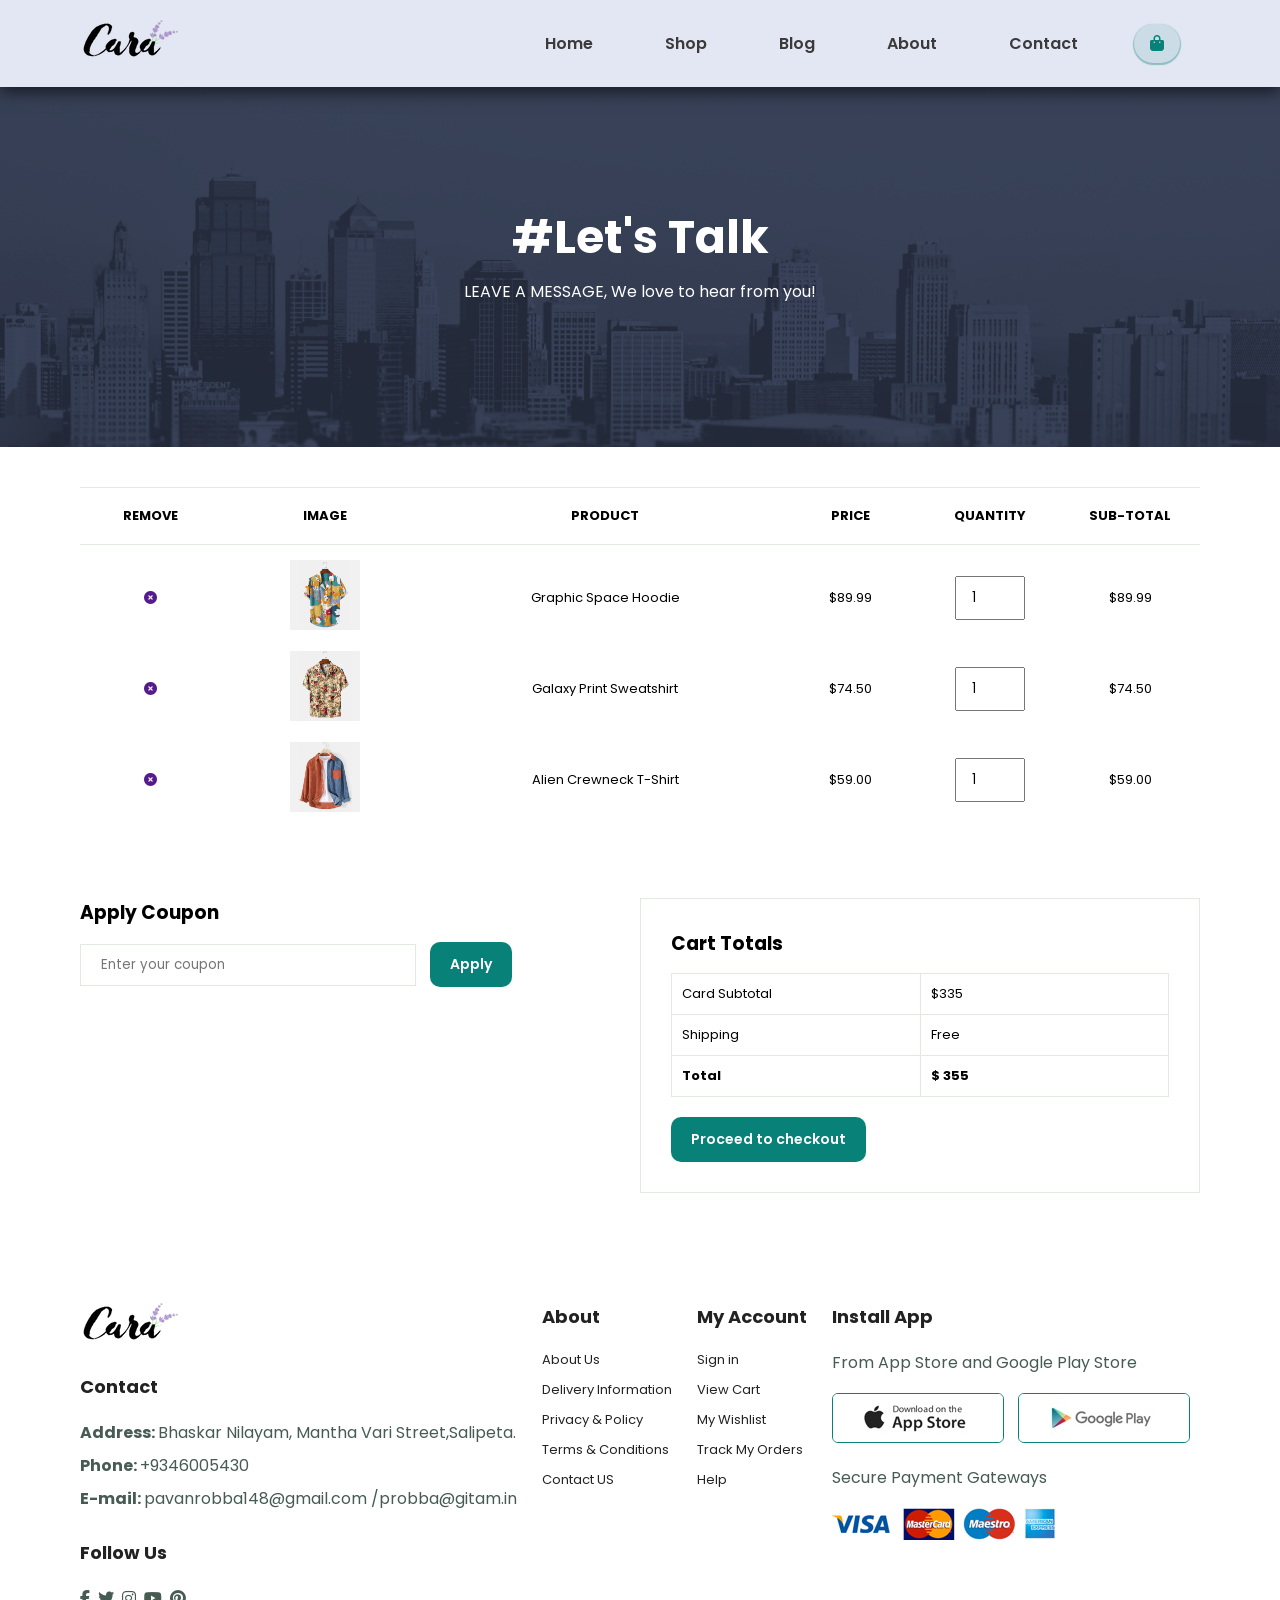
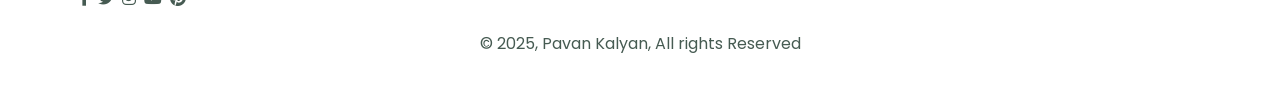
==== cart.html @ 84368147 "Ecommerce" ====
<!DOCTYPE html>
<html lang="en">
<head>
  <meta charset="UTF-8" />
  <meta name="viewport" content="width=device-width, initial-scale=1.0" />
  <title>My Ecommerce Site</title>

  <!-- Font Awesome CDN -->
  <link
    rel="stylesheet"
    href="https://cdnjs.cloudflare.com/ajax/libs/font-awesome/6.4.0/css/all.min.css"
  />

  <!-- Your Custom Styles -->
  <link rel="stylesheet" href="styles.css" />
</head>
<body>

  <section id="header">
    <a href="#"><img src="img/logo.png" class="logo" alt="Company Logo" /></a>

    <div>
      <ul id="navbar">
        <li><a href="index.html">Home</a></li>
        <li><a href="shop.html">Shop</a></li>
        <li><a href="blog.html">Blog</a></li>
        <li><a href="about.html">About</a></li>
        <li><a href="contact.html">Contact</a></li>
        <li id="lg-bag"><a class="active" href="cart.html"><i class="fa fa-shopping-bag" aria-hidden="true"></i></a></li>
        <a href="#" id="close"><i class="fa fa-times"></i></a>
      </ul>
    </div>
    <div id="mobile">
      <a href="cart.html"><i class="fa fa-shopping-bag" aria-hidden="true"></i></a>
      <i id="bar" class="fas fa-outdent"></i>
    </div>
  </section>
  
  <section id="page-header" class="about-header">
      <h2>#Let's Talk</h5>
      <p>LEAVE A MESSAGE, We love to hear from you!</p>
  </section>
 
   <section id="cart" class="section-p1"> 
     <table width="100%">
        <thead>
            <tr>
                <td>Remove</td>
                <td>Image</td>
                <td>Product</td>
                <td>Price</td>
                <td>Quantity</td>
                <td>Sub-Total</td>
            </tr>
        </thead>
        <tbody>
    <tr>
        <td><a href=""><i class="fa fa-times-circle"></i></a></td>
        <td><img src="img/products/f1.jpg" alt=""></td>
        <td>Graphic Space Hoodie</td>
        <td>$89.99</td>
        <td><input type="number" value="1"></td>
        <td>$89.99</td>
    </tr>
    <tr>
        <td><a href=""><i class="fa fa-times-circle"></i></a></td>
        <td><img src="img/products/f3.jpg" alt=""></td>
        <td>Galaxy Print Sweatshirt</td>
        <td>$74.50</td>
        <td><input type="number" value="1"></td>
        <td>$74.50</td>
    </tr>
    <tr>
        <td><a href=""><i class="fa fa-times-circle"></i></a></td>
        <td><img src="img/products/f6.jpg" alt=""></td>
        <td>Alien Crewneck T-Shirt</td>
        <td>$59.00</td>
        <td><input type="number" value="1"></td>
        <td>$59.00</td>
    </tr>
</tbody>

     </table>
  </section>

  <section id="cart-add" class="section-p1">
    <div id="coupon">
       <h3>Apply Coupon</h3> 
       <div>
        <input type="text" placeholder="Enter your coupon">
        <button class="normal">Apply</button>
       </div>
    </div>

    <div id="subtotal">
        <h3>Cart Totals</h3>
        <table>
           <tr>
            <td>Card Subtotal</td>
            <td>$335</td>
           </tr> 
           <tr>
            <td>Shipping</td>
            <td>Free</td>
           </tr>
           <tr>
            <td><strong>Total</strong></td>
            <td><strong>$ 355</strong></td>
           </tr>
        </table>
        <button class="normal">Proceed to checkout</button>
    </div>
  </section>

  <footer class="section-p1">
    <div class="col">
      <img class="logo" src="img/logo.png" alt="">
      <h4>Contact</h4>
      <p><strong>Address: </strong> Bhaskar Nilayam, Mantha Vari Street,Salipeta.</p>
      <p><strong>Phone: </strong>+9346005430</p>
      <p><strong>E-mail: </strong>pavanrobba148@gmail.com /probba@gitam.in</p>
      <div class="follow">
        <h4>Follow Us</h4>
        <div class="icon">
          <i class="fab fa-facebook-f"></i>
          <i class="fab fa-twitter"></i>
          <i class="fab fa-instagram"></i>
          <i class="fab fa-youtube"></i>
          <i class="fab fa-pinterest"></i>
        </div>
      </div>
    </div>

    <div class="col">
      <h4>About</h4>
      <a href="#">About Us</a>
      <a href="#">Delivery Information</a>
      <a href="#">Privacy & Policy</a>
      <a href="#">Terms & Conditions</a>
      <a href="#">Contact US</a>
    </div>

    <div class="col">
      <h4>My Account</h4>
      <a href="#">Sign in</a>
      <a href="#">View Cart</a>
      <a href="#">My Wishlist</a>
      <a href="#">Track My Orders</a>
      <a href="#">Help</a>
    </div>

    <div class="col install">
       <h4>Install App</h4>
       <p>From App Store and Google Play Store</p>
       <div class="row">
        <img src="img/pay/app.jpg" alt="">
        <img src="img/pay/play.jpg" alt="">
        <p>Secure Payment Gateways </p>
       </div>
       <img src="img/pay/pay.png" alt="">
    </div>

    <div class="copyright">
      <p>&copy; 2025, Pavan Kalyan, All rights Reserved</p>
    </div>
  </footer>
 
  <script src="script.js"></script>
</body>
</html>
---- styles.css ----
@import url('https://fonts.googleapis.com/css2?family=Poppins:ital,wght@0,100;0,200;0,300;0,400;0,500;0,600;0,700;0,800;0,900;1,100;1,200;1,300;1,400;1,500;1,600;1,700;1,800;1,900&display=swap');

* {
    margin: 0;
    padding: 0;
    box-sizing: border-box;
    font-family: "Poppins", sans-serif;
}

h1 {
    font-size: 50px;
    line-height: 64px;
    color: #222;
}

h2 {
    font-size: 46px;
    line-height: 54px;
    color: #222;
}

h4 {
    font-weight: 20px;
    color: #222;
}

h6 {
    font-weight: 700;
    font-size: 12px;
}

p {
    font-size: 16px;
    color: #465b52;
    margin: 15px 0 20px 0;
}
.section-p1 {
    padding: 40px 80px;
}
.section-m1 {
    margin: 40px 0;
}
button.normal {
    font-size: 14px;
    font-weight: 600;
    padding: 15px 30px;
    color: #000;
    background-color: #fff;
    border-radius: 10px;
    cursor: pointer;
    border: none;
    outline: none;
    transition: 0.2s;
}
button.white {
    font-size: 13px;
    font-weight: 600;
    padding: 11px 18px;
    color: #fff;
    background-color: transparent;
    border-radius: 10px;
    cursor: pointer;
    border: 1px solid #fff;
    outline: none;
    transition: 0.2s;
}
body {
    width: 100%;
}

/*---------Nav Bar Section------*/
#header {
    display: flex;
    align-items: center;
    justify-content: space-between;
    padding: 20px 80px;
    background-color: #E3E6F3;
    box-shadow: 0 5px 15px rgba(0, 0, 0, 0.6);
    z-index: 999;
    position: sticky;
    top: 0;
    left: 0;
}

#navbar {
    display: flex;
    align-items: center;
    justify-content: center;
}
#navbar li {
  list-style: none;
  padding: 0 20px;
  position: relative;
}

#navbar li a {
  text-decoration: none;
  font-size: 16px;
  font-weight: 600;
  color: #3b3a3a;
  position: relative;
  padding: 8px 16px;
  border-radius: 20px;
  z-index: 1;
  transition: 0.3s ease;
}

#navbar li a:hover,
#navbar li a.active {
  color: #088178;
}

#navbar li a.active::after,
#navbar li a:hover::after {
  content: '';
  position: absolute;
  top: 0;
  left: 0;
  height: 100%;
  width: 100%;
  background: rgba(8, 129, 120, 0.1);
  box-shadow: 0 1px 1px 1px rgba(8, 129, 120, 0.4);
  border-radius: 30px;
  z-index: -1;
}
#mobile {
    display: none;
    align-items: center;
}
#close {
    display: none;
}

/*-------Hero Section-------*/

#hero {
    background-image: url("img/hero4.png");
    height: 90vh;
    width: 100%;
    background-size: cover;
    background-position: top 25% right 0%;
    padding: 0px 80px;
    display: flex;
    flex-direction: column;
    align-items: flex-start;
    justify-content: center;
}

#hero h4 {
    padding-bottom: 15px;
}
#hero h1 {
    color: #088178;
}
#hero button {
    background-image: url('img/button.png');
    background-color: transparent;
    color: #088178;
    border: 0;
    padding: 14px 80px 14px 65px;
    background-repeat: no-repeat;
    cursor: pointer;
    font-weight: 700;
    font-size: 15px;
}

/*---------Feature-----------*/
#feature {
    display: flex;
    align-items: center;
    justify-content: space-between;
    flex-wrap: wrap;
}
#feature .fe-box {
    width: 180px;
    text-align: center;
    padding: 25px 15px;
    box-shadow: 20px 20px 34px rgba(0, 0, 0, 0.03);
    border: 1px solid #cce7d0;
    border-radius: 5px;
    margin: 15px 0;
}
#feature .fe-box:hover {
    box-shadow: 10px 10px 54px rgba(70, 62, 221, 0.1);
}
#feature .fe-box img {
    width: 100%;
    margin-bottom: 10px;
}
#feature .fe-box h6 {
    display: inline-block;
    padding: 9px 8px 6px 8px;
    line-height: 1;
    color: #088178;
    background-color: #fddde4;  
}
#feature .fe-box:nth-child(2) h6{
    background-color: #cdebbc;
}
#feature .fe-box:nth-child(3) h6{
    background-color: #d1e8f2;
}
#feature .fe-box:nth-child(4) h6{
    background-color: #cdd4f8;
}
#feature .fe-box:nth-child(5) h6{
    background-color: #f6dbf6;
}
#feature .fe-box:nth-child(6) h6{
    background-color: #fff2e5;
}

/*---------Product Design-------*/

#product1 {
    text-align: center;
}
#product1 .pro-container {
    display: flex;
    justify-content: space-between;
    padding-top: 20px;
    flex-wrap: wrap;
}
#product1 .pro {
    width: 23%;
    min-width: 250px;
    padding: 10px 12px;
    border: 1px solid #cce7d0;
    border-radius: 25px;
    cursor: pointer;
    box-shadow: 20px 20px 30px rgba(0, 0, 0, 0.02);
    margin: 15px 0px;
    transition: 0.2s ease;
    position: relative;
}
#product1 .pro img {
    width: 100%;
    border-radius: 20px;    
}
#product1 .pro:hover {
        box-shadow: 20px 20px 30px rgba(0, 0, 0, 0.06);
}
#product1 .pro .des {
    text-align: start;
    padding: 10px 0px;
}
#product1 .pro .des span {
    color: #606063;
    font-size: 12px; 
}
#product1 .pro .des h5 {
    padding-top: 7px;
    color: #1a1a1a;
    font-size: 14px;
}
#product1 .pro .des i {
    font-size: 12px;
    color: rgb(243, 181, 25);
}
#product1 .pro .des h4 {
    padding-top: 7px;
    font-size: 15px;
    font-weight: 700;
    color: #088178;
}
#product1 .pro a i {
    width: 40px;
    height: 40px;
    line-height: 40px;
    border-radius: 50px;
    background-color: #e8f6ea;
    font-weight: 600;
    color: #088178;
    border: 1px solid #cce7d0; 
    position: absolute;
    bottom: 20px;
    right: 10px; 
}

/*----------Banner---------*/

#banner {
    display: flex;
    flex-direction: column;
    justify-content: center;
    align-items: center;
    background-image: url(img/banner/b2.jpg);
    width: 100%;
    height: 40vh;
    background-size: cover;
    background-position: center;
}
#banner h4 {
    color: #fff;
    font-size: 16px;
}
#banner h2 {
    color: #fff;
    font-size: 30px;
    padding: 10px 0px;
}
#banner h2 span {
    color: #ef3636;
}

#banner button:hover {
    background-color: #088178;
    color: #fff;
}

/*----------Banners--------*/
#sm-banner {
    display: flex;
    justify-content: center;
    flex-wrap: wrap;
}
#sm-banner .banner-box {
    display: flex;
    flex-direction: column;
    justify-content: center;
    align-items: flex-start;
    background-image: url(img/banner/b17.jpg);
    min-width: 580px;
    height: 50vh;
    margin-right: 20px;
    background-size: cover;
    background-position: center;
    padding: 30px;
}
#sm-banner .banner-box2 {
    background-image: url(img/banner/b10.jpg);
}
#sm-banner h4 {
    color: #fff;
    font-size: 20px;
    font-weight: 300;
}
#sm-banner h2 {
    color: #fff;
    font-size: 28px;
    font-weight: 800;
}
#sm-banner span {
    color: #fff;
    font-size: 14px;
    font-weight: 500;
    padding-bottom: 15px;
}
#sm-banner .banner-box:hover button{
    color: #fff;
    background-color: #088178;
    border: 1px solid #088178;
}

/*----------Text Banners-------*/
#banner3 {
    display: flex;
    justify-content: space-between;
    flex-wrap: wrap;
    padding: 0px 80px;
}

#banner3 .banner-box {
    display: flex;
    flex-direction: column;
    justify-content: center;
    align-items: flex-start;
    background-image: url(img/banner/b7.jpg);
    min-width: 30%;
    height: 30vh;
    margin-right: 20px;
    background-size: cover;
    background-position: center;
    padding: 20px;
    margin-bottom: 20px;
}
#banner3 .banner-box2 {
    background-image: url(img/banner/b4.jpg);
}
#banner3 .banner-box3 {
    background-image: url(img/banner/b18.jpg);
}
#banner3 h2 {
    color: #fff;
    font-weight: 900;
    font-size: 22px;
}
#banner3 h3 {
    color: #ec544e;
    font-weight: 800;
    font-size: 18px;
}
#newsletter {
    display: flex;
    justify-content: space-between;
    flex-wrap: wrap;
    align-items: center;
    background-image: url(img/banner/b14.png);
    background-repeat: no-repeat;
    background-position: 20% 30%;
    background-color: #041e42;
}
#newsletter h4 {
    font-size: 22px;
    font-weight: 700;
    color: #fff;
}
#newsletter p {
    font-size: 14px;
    font-weight: 600;
    color: #818ea0;
}
#newsletter p span {
    color: #ffbd27;
}
#newsletter .form {
    display: flex;
    width: 40%;
}
#newsletter input {
    height: 3.125rem;
    padding: 0 1.25em;
    font-size: 14px;
    width: 100%;
    border: 1px solid transparent;
    border-radius: 4px;
    outline: none;
    border-top-right-radius: 0;
    border-bottom-right-radius: 0;
}
#newsletter button{
    background-color: #088178;
    color: #fff;
    white-space: nowrap;  
    border-top-left-radius: 0;
    border-bottom-left-radius: 0;
}
/*--------Footer------*/
footer {
    display: flex;
    flex-wrap: wrap;
    justify-content: space-between;
}
footer .col{
    display: flex;
    flex-direction: column;
    align-items: flex-start;
    margin-bottom: 20px;
}
footer .logo {
    margin-bottom: 30px;
}

footer h4 {
    font-size: 18px;
    padding-bottom: 20px;
}
footer p {
    font-size: 16px;
    margin: 0 0 8px 0;
}
footer a {
    font-size: 13px;
    text-decoration: none;
    color: #222;
    margin-bottom: 10px;
}
footer .follow {
    margin-top: 20px;
} 
footer .follow i{
    color: #465b52;
    padding-right: 4px;
    cursor: pointer;
}
footer .install .row img {
   border: 1px solid #088178;
   border-radius: 6px;
}
footer .install img {
    margin: 10px 10px 15px 0;
}
footer .follow i:hover,
footer a:hover {
    color: #088178;
}
footer .copyright {
    width: 100%;
    text-align: center;
}

/*--------Shop Page---------*/
#page-header {
    background-image: url('img/banner/b1.jpg');
    width: 100%;
    height: 40vh;
    background-size: cover;
    display: flex;
    justify-content: center;
    align-items: center;
    flex-direction: column;
    padding: 14px;
}
#page-header h2, 
#page-header p {
    color: #fff;
}

#pagination {
    text-align: center;
}

#pagination a {
   text-decoration: none;
   background-color: #088178;
   padding: 12px 18px;
   margin-right: 5px;
   border-radius: 5px;
   color: #fff;
   font-weight: 600;
}
#pagination a i {
    font-size: 16px;
    font-weight: 600;
}

/*------Single Product--------*/
#prodetails .single-pro-image {
    width: 40%;
    margin-right: 50px;
}

.small-img-group {
    display: flex;
    justify-content: space-between;
}
.small-img-col {
    flex-basis: 24%;
    cursor: pointer;
}
#prodetails {
    display: flex;
    margin-top: 20px;   
}
#prodetails .single-pro-details {
    width: 50%;
    padding-top: 30px;
}
#prodetails .single-pro-details h4 {
    padding: 40px 0px 20px 0px;
}
#prodetails .single-pro-details h2 {
    font-size: 26px;
}
#prodetails .single-pro-details select {
    display: block;
    padding: 5px 10px;
    margin-bottom: 10px;
}
#prodetails .single-pro-details input {
    width: 50px;
    height: 47px;
    padding-left: 10px;
    font-size: 16px;
    margin-right: 10px;
}

#prodetails .single-pro-details button {
    background-color: #088178;
    color: #fff;
}
#prodetails .single-pro-details input:focus {
    outline: none;
}
#prodetails .single-pro-details span {
    line-height: 25px;

}


/*-----------Blog Page----------*/
#page-header.blog-header {
    background-image: url('img/banner/b19.jpg');
}
#blog {
    padding: 150px 150px 0 150px;
}
#blog .blog-box {
    display: flex;
    align-items: center;
    width: 100%;
    position: relative;
    padding-bottom: 90px;
}
#blog .blog-img {
    width: 45%;
    margin-right: 40px;
}
#blog img {
    width: 100%;
    height: 300px;
    object-fit: cover;
    border-radius: 15px;
}
#blog .blog-details {
    width: 50%;
}
#blog .blog-details a {
    text-decoration: none;
    font-size: 11px;
    color: #000;
    font-weight: 700;
    position: relative;
    transition: 0.3s;
}
#blog .blog-details a::after{
    content: '';
    width: 50px;
    height: 1px;
    background-color: #000;
    position: absolute;
    margin-top: 2px;
    align-items: center;
    top: 5px;
    right: -60px;
}
#blog .blog-details a:hover {
    color: #088178;
}
#blog .blog-details a:hover::after {
    background-color: #088178;
}
#blog .blog-box h1 {
    position: absolute;
    top: -40px;
    left: 0px;
    font-size: 80px;
    font-weight: 700;
    color: #c9cbce;
    z-index: -9;
}

/*---------About Page----------*/
#page-header.about-header {
    background-image: url('img/about/banner.png');
}
#about-head img {
    width: 45%;
    height: auto;
    border-radius: 10px;
    box-shadow: 0px 3px 5px 0px rgb(51, 51, 51);
    cursor: pointer;
    transition: 0.3s;
}
#about-head img:hover {
    box-shadow: 0px 5px 10px 0px rgb(51, 51, 51);
}
#about-head {
    display: flex;
    align-items: center;   
}
#about-head div {
    padding-left: 40px;
}
#about-app {
    text-align: center;
}
#about-app .video {
    width: 70%;
    height: 100%;
    margin: 30px auto 0px auto;
}
#about-app .video video {
    width: 100%;
    height: 100%;
    border-radius: 20px;
}


/* About Page */

#contact-details {
    display: flex;
    align-items: center;
    justify-content: space-between;
}
#contact-details .details {
    width: 40%;
}
#contact-details .details span,
#form-details form span {
    font-size: 12px;
}
#contact-details .details h2,
#form-details form h2 {
    font-size: 26px;
    line-height: 35px;
    padding: 20px 0px;
}
#contact-details .details h3 {
    font-size: 16px;
    padding-bottom: 15px;
}
#contact-details .details li {
    list-style: none;
    display: flex;
    padding: 10px 0px;
}
#contact-details .details li i {
    font-size: 14px;
    padding-right: 22px;
}
#contact-details .details li p {
    margin: 0;
    font-size: 14px;
}
#contact-details .map {
    width: 55%;
    height: 400px;
   
}
#contact-details .map iframe {
    width: 100%;
    height: 100%;
    border-radius: 15px;
    box-shadow: 0px 3px 5px 0px rgb(83, 82, 82);
    cursor: pointer;
    transition: 0.3s;
}
#contact-details .map iframe:hover {
    box-shadow: 0px 5px 8px 0px rgb(83, 82, 82);
}
#form-details {
    display: flex;
    justify-content: space-between;
    margin: 30px;
    padding: 80px;
    border: 1px solid #e1e1e1;
}
#form-details form {
    width: 65%;
    display: flex;
    flex-direction: column;
    align-items: flex-start;
}
#form-details form input,
#form-details form textarea {
    width: 100%;
    padding: 12px 15px;
    outline: none;
    margin-bottom: 20px;
    border: 1px solid #e1e1e1;
}
#form-details form button {
    background-color: #088178;
    color: #fff;
}
#form-details .people div {
    padding-bottom: 25px;
    display: flex;
    align-items: flex-start;
}
#form-details .people div img {
    width: 65px;
    height: 65px;
    object-fit: cover;
    margin-right: 15px;
}
#form-details .people div p {
    margin: 0;
    font-size: 13px;
    line-height: 25px;
}
#form-details .people div p span {
    display: block;
    font-size: 16px;
    font-weight: 600;
    color: #000;
}

/* Cart Page */
#cart {
    overflow-x: auto;
}
#cart table {
    width: 100%;
    border-collapse: collapse;
    table-layout: fixed;
    white-space: nowrap;
}
#cart table td:nth-child(1) {
    width: 100px;
    text-align: center;
}
#cart table td:nth-child(2) {
    width: 150px;
    text-align: center;
}
#cart table td:nth-child(3) {
    width: 250px;
    text-align: center;
}
#cart table td:nth-child(4),
#cart table td:nth-child(5),
#cart table td:nth-child(6) {
    width: 100px;
    text-align: center;
}
#cart table td:nth-child(5) input {
    width: 70px;
    padding: 10px 5px 10px 15px;
}
#cart table img {
    width: 70px;
}

#cart table thead {
    border: 1px solid #e2e9e1;
    border-left: none;
    border-right: none;
}
#cart table thead td {
    font-weight: 700;
    text-transform: uppercase;
    font-size: 13px;
    padding: 18px 0px;
}
#cart table tbody tr td {
    padding-top: 15px;
}
#cart table tbody td {
    font-size: 13px;
}
#cart-add {
    display: flex;
    flex-wrap: wrap;
    justify-content: space-between;
}
#coupon {
    width: 50%;
    margin-bottom: 30px;
}
#coupon h3,
#subtotal h3 {
    padding-bottom: 15px;
}
#coupon input {
    padding: 10px 20px;
    outline: none;
    width: 60%;
    margin-right: 10px;
    border: 1px solid #e2e9e1;
}
#coupon button, 
#subtotal button {
    background-color: #088178;
    color: #fff;
    padding: 12px 20px;
}
#subtotal {
    width: 50%;
    margin-bottom: 30px;
    border: 1px solid #e2e9e1;
    padding: 30px;
}
#subtotal table {
    border-collapse: collapse;
    width: 100%;
    margin-bottom: 20px;
}
#subtotal table td {
    width: 50%;
    border: 1px solid #e2e9e1;
    padding: 10px;
    font-size: 13px;
}

/*-----------Media Query----------*/

@media (max-width: 799px) {
    .section-p1 {
        padding: 40px 40px;
    }
    #navbar {
        display: flex;
        flex-direction: column;
        align-items: flex-start;
        justify-content: flex-start;
        position: fixed;
        top: 0;
        right: -300px;
        height: 100vh;
        width: 300px;
        background-color: #E3E6F3;
        box-shadow: 0 40px 60px rgba(0, 0, 0, 0.1);
        padding: 80px 0 0 10px;
        transition: 0.3s;
    }
    #navbar.active {
        right: 0px;
    }
    #navbar li {
        margin-bottom: 25px;
    }
    #mobile {
    display: flex;
    align-items: center;   
   }
   #mobile i {
    color: #1a1a1a;
    font-size: 24px;
    padding-left: 20px;
   }
   #close {
    display: initial;
    position: absolute;
    top: 30px;
    left: 30px;
    color: #222;
    font-size: 24px;
   }
   #lg-bag {
    display: none;
   }
   #hero {
    height: 70vh;
    padding: 0px 80px;
    background-position: top 30% right 30%;
}
   #feature {
    justify-content: center;
   }
   #feature .fe-box {
    margin: 15px 15px;
}
   #product1 .pro-container {
    justify-content: center;
   }
   #product1 .pro {
    margin: 15px;
  }
   #banner {
    height: 20vh;
   } 
   #sm-banner .banner-box {
    min-width: 100%;
    height: 30vh;
    margin-bottom: 15px;
  }
  #banner3 {
    padding: 0px 40px;
  }
  #banner3 .banner-box {
    width: 28%;
  }
  #newsletter .form {
    width: 70%;
}
/* Contact Page */
 #form-details {
   padding: 40px;
 }
 #form-details form {
    width: 50%;
}
}
@media (max-width: 477px) {
    .section-p1 {
    padding: 20px;
}
    #header {
    padding: 10px 30px;
}
h2 {
    font-size: 32px;
}
h1 {
    font-size: 38px;
}
#hero {
    padding: 0 20px;
    background-position: 55%;
}
#feature {
    justify-content: space-between;
}
#feature .fe-box {
    width: 155px;
    margin: 0 0 15px 0;
}
#product1 .pro {
    width: 100%;
}
#banner {
    height: 40vh;
}
#sm-banner .banner-box {
    height: 40vh;
}
#banner3 {
    padding: 0px 20px;
}
#banner3 .banner-box {
    width: 100%;
}
#newsletter {
    padding: 40px 20px;
}
#newsletter .form {
    width: 100%;
}
footer .copyright {
    text-align: start;
}

/*-------Single Product--------*/
#prodetails {
    display: flex;
    flex-direction: column;
}
#prodetails .single-pro-image {
    width: 100%;
    margin-right: 0;
}
#prodetails .single-pro-details {
    width: 100%;
}
 /*---------Blog Page--------*/
 #blog {
    padding: 100px 20px 0px 20px;
 }
 #blog .blog-box {
    display: flex;
    flex-direction: column;
    align-items: flex-start;
 }
 #blog .blog-img {
    width: 100%;
    margin-right: 0px;
    margin-bottom: 30px;
 }
 #blog .blog-details {
    width: 100%;
}
    /* About Page */

    #about-head {
    flex-direction: column;
    }
    #about-head img {
        width: 100%;
        margin-bottom: 20px;
    }
    #about-head div {
        padding-left: 0px;
    }
    #about-app .video {
        width: 100%;
    }

    /* Contact Page */
    #contact-details {
      flex-direction: column;
    }
    #contact-details .details {
        width: 100%;
        margin-bottom: 30px;
    }
    #contact-details .map {
        width: 100%;
    }
    #form-details {
        margin: 10px;
        flex-wrap: wrap;
    }
    #form-details form {
        width: 100%;
        margin-bottom: 30px;
    }

    /* Cart Page */

    #cart-add {
       flex-direction: column;
    } 
    #coupon {
        width: 100%;
    }
    #subtotal {
        width: 100%;
        padding: 20px;
    }
}
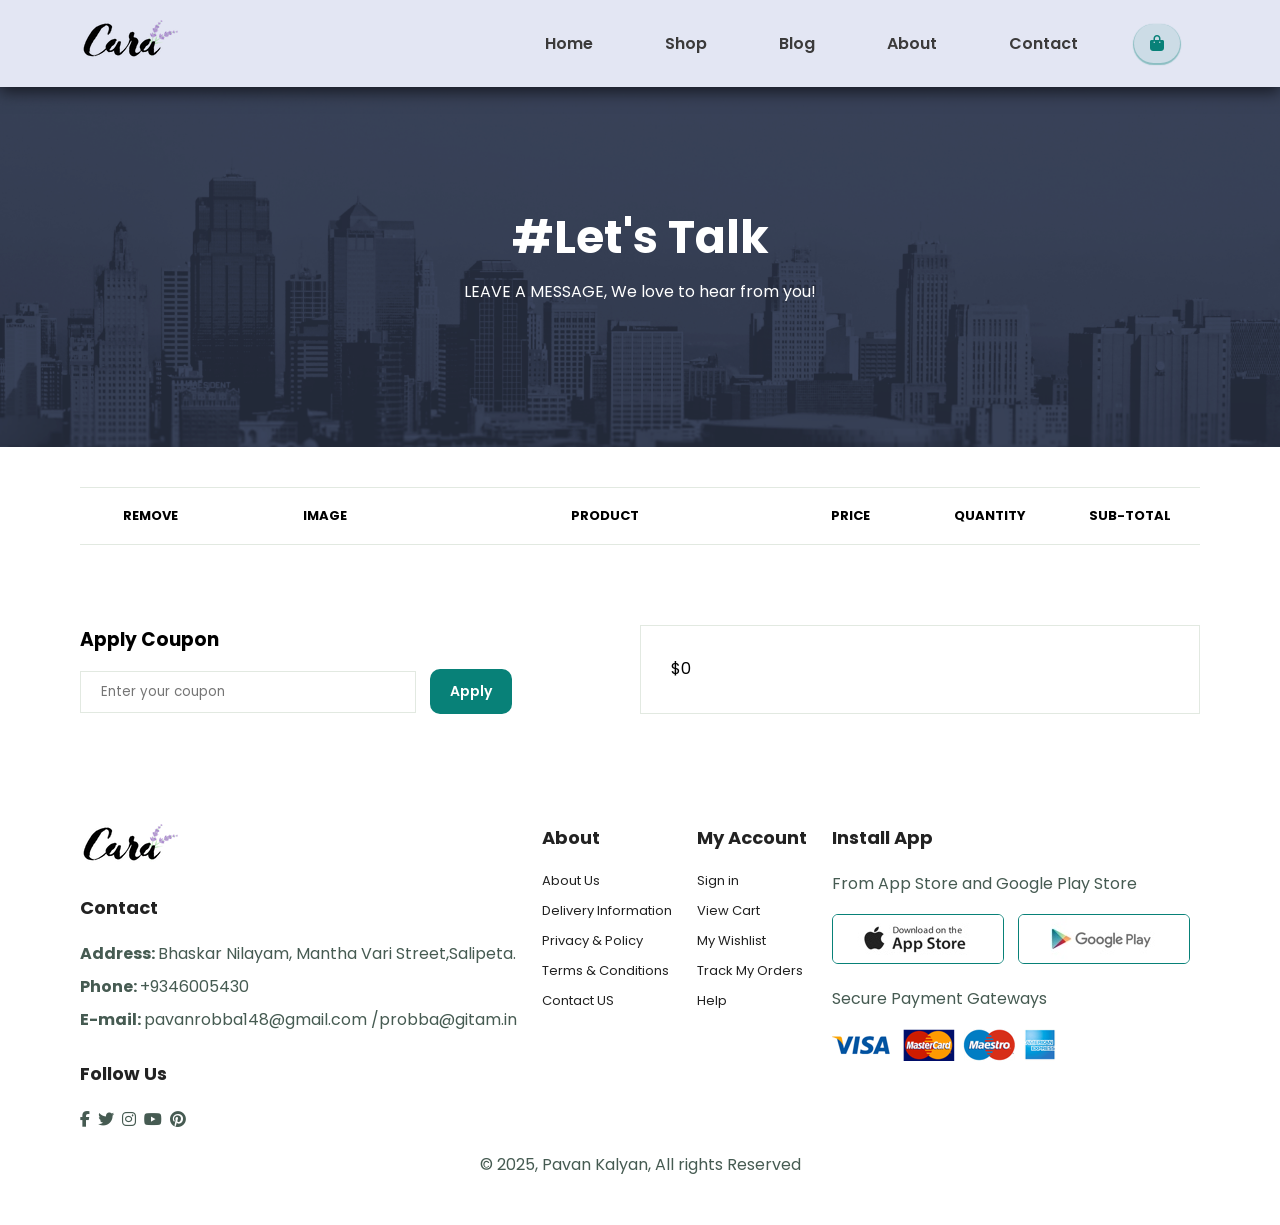
==== commit 40e76ecb: "Added JSON Shopping Cart Manager" ====
--- a/cart.html
+++ b/cart.html
@@ -19,20 +19,20 @@
   <section id="header">
     <a href="#"><img src="img/logo.png" class="logo" alt="Company Logo" /></a>
 
-    <div>
-      <ul id="navbar">
-        <li><a href="index.html">Home</a></li>
-        <li><a href="shop.html">Shop</a></li>
-        <li><a href="blog.html">Blog</a></li>
-        <li><a href="about.html">About</a></li>
-        <li><a href="contact.html">Contact</a></li>
-        <li id="lg-bag"><a class="active" href="cart.html"><i class="fa fa-shopping-bag" aria-hidden="true"></i></a></li>
-        <a href="#" id="close"><i class="fa fa-times"></i></a>
-      </ul>
-    </div>
-    <div id="mobile">
-      <a href="cart.html"><i class="fa fa-shopping-bag" aria-hidden="true"></i></a>
-      <i id="bar" class="fas fa-outdent"></i>
+    <div> <ul id="navbar"> 
+      <li><a href="index.html">Home</a></li> 
+      <li><a href="shop.html">Shop</a></li> 
+      <li><a href="blog.html">Blog</a></li> 
+      <li><a href="about.html">About</a></li> 
+      <li><a href="contact.html">Contact</a></li> 
+      <li id="lg-bag"><a class="active" href="cart.html"><i class="fa fa-shopping-bag" aria-hidden="true"></i></a></li> 
+      <a href="#" id="close"><i class="fa fa-times"></i></a> 
+    </ul> 
+  </div>
+
+    <div id="mobile"> 
+      <a href="cart.html"><i class="fa fa-shopping-bag" aria-hidden="true"></i></a> 
+      <i id="bar" class="fas fa-outdent"></i> 
     </div>
   </section>
   
@@ -53,7 +53,7 @@
                 <td>Sub-Total</td>
             </tr>
         </thead>
-        <tbody>
+        <tbody id="cart-items">
     <tr>
         <td><a href=""><i class="fa fa-times-circle"></i></a></td>
         <td><img src="img/products/f1.jpg" alt=""></td>
@@ -84,81 +84,39 @@
   </section>
 
   <section id="cart-add" class="section-p1">
-    <div id="coupon">
-       <h3>Apply Coupon</h3> 
-       <div>
-        <input type="text" placeholder="Enter your coupon">
-        <button class="normal">Apply</button>
-       </div>
+    <div id="coupon"> 
+      <h3>Apply Coupon</h3> 
+      <div> 
+        <input type="text" placeholder="Enter your coupon"> 
+        <button class="normal">Apply</button> 
+      </div> 
     </div>
 
-    <div id="subtotal">
-        <h3>Cart Totals</h3>
-        <table>
-           <tr>
-            <td>Card Subtotal</td>
-            <td>$335</td>
-           </tr> 
-           <tr>
-            <td>Shipping</td>
-            <td>Free</td>
-           </tr>
-           <tr>
-            <td><strong>Total</strong></td>
-            <td><strong>$ 355</strong></td>
-           </tr>
-        </table>
-        <button class="normal">Proceed to checkout</button>
-    </div>
+    <div id="subtotal"> <h3>Cart Totals</h3> 
+      <table> 
+        <tr> 
+          <td>Cart Subtotal</td> 
+          <td id="subtotal-price">$0</td> </tr> 
+          <tr> <td>Shipping</td> <td>Free</td> </tr> 
+          <tr> <td>Discount (5%)</td> 
+            <td id="discount">$0</td> 
+          </tr> <tr> 
+            <td><strong>Total</strong></td> 
+            <td><strong id="total">$0</strong></td> 
+          </tr> 
+        </table> 
+        <button class="normal">Proceed to checkout</button> 
+      </div>
   </section>
 
   <footer class="section-p1">
-    <div class="col">
-      <img class="logo" src="img/logo.png" alt="">
-      <h4>Contact</h4>
-      <p><strong>Address: </strong> Bhaskar Nilayam, Mantha Vari Street,Salipeta.</p>
-      <p><strong>Phone: </strong>+9346005430</p>
-      <p><strong>E-mail: </strong>pavanrobba148@gmail.com /probba@gitam.in</p>
-      <div class="follow">
-        <h4>Follow Us</h4>
-        <div class="icon">
-          <i class="fab fa-facebook-f"></i>
-          <i class="fab fa-twitter"></i>
-          <i class="fab fa-instagram"></i>
-          <i class="fab fa-youtube"></i>
-          <i class="fab fa-pinterest"></i>
-        </div>
-      </div>
-    </div>
+    <div class="col"> <img class="logo" src="img/logo.png" alt=""> <h4>Contact</h4> <p><strong>Address: </strong> Bhaskar Nilayam, Mantha Vari Street,Salipeta.</p> <p><strong>Phone: </strong>+9346005430</p> <p><strong>E-mail: </strong>pavanrobba148@gmail.com /probba@gitam.in</p> <div class="follow"> <h4>Follow Us</h4> <div class="icon"> <i class="fab fa-facebook-f"></i> <i class="fab fa-twitter"></i> <i class="fab fa-instagram"></i> <i class="fab fa-youtube"></i> <i class="fab fa-pinterest"></i> </div> </div> </div>
 
-    <div class="col">
-      <h4>About</h4>
-      <a href="#">About Us</a>
-      <a href="#">Delivery Information</a>
-      <a href="#">Privacy & Policy</a>
-      <a href="#">Terms & Conditions</a>
-      <a href="#">Contact US</a>
-    </div>
+    <div class="col"> <h4>About</h4> <a href="#">About Us</a> <a href="#">Delivery Information</a> <a href="#">Privacy & Policy</a> <a href="#">Terms & Conditions</a> <a href="#">Contact US</a> </div>
 
-    <div class="col">
-      <h4>My Account</h4>
-      <a href="#">Sign in</a>
-      <a href="#">View Cart</a>
-      <a href="#">My Wishlist</a>
-      <a href="#">Track My Orders</a>
-      <a href="#">Help</a>
-    </div>
+    <div class="col"> <h4>My Account</h4> <a href="#">Sign in</a> <a href="#">View Cart</a> <a href="#">My Wishlist</a> <a href="#">Track My Orders</a> <a href="#">Help</a> </div>
 
-    <div class="col install">
-       <h4>Install App</h4>
-       <p>From App Store and Google Play Store</p>
-       <div class="row">
-        <img src="img/pay/app.jpg" alt="">
-        <img src="img/pay/play.jpg" alt="">
-        <p>Secure Payment Gateways </p>
-       </div>
-       <img src="img/pay/pay.png" alt="">
-    </div>
+    <div class="col install"> <h4>Install App</h4> <p>From App Store and Google Play Store</p> <div class="row"> <img src="img/pay/app.jpg" alt=""> <img src="img/pay/play.jpg" alt=""> </div> <p>Secure Payment Gateways </p> <img src="img/pay/pay.png" alt=""> </div>
 
     <div class="copyright">
       <p>&copy; 2025, Pavan Kalyan, All rights Reserved</p>
--- a/styles.css
+++ b/styles.css
@@ -181,6 +181,7 @@
     margin: 15px 0;
 }
 #feature .fe-box:hover {
+    transform: translateY(-10px);
     box-shadow: 10px 10px 54px rgba(70, 62, 221, 0.1);
 }
 #feature .fe-box img {
@@ -192,22 +193,28 @@
     padding: 9px 8px 6px 8px;
     line-height: 1;
     color: #088178;
-    background-color: #fddde4;  
+    background-color: #fddde4;
+    transition-delay: 0.2s; 
 }
 #feature .fe-box:nth-child(2) h6{
     background-color: #cdebbc;
+    transition-delay: 0.2s;
 }
 #feature .fe-box:nth-child(3) h6{
     background-color: #d1e8f2;
+    transition-delay: 0.4s;
 }
 #feature .fe-box:nth-child(4) h6{
     background-color: #cdd4f8;
+    transition-delay: 0.4s;
 }
 #feature .fe-box:nth-child(5) h6{
     background-color: #f6dbf6;
+    transition-delay: 0.6s;
 }
 #feature .fe-box:nth-child(6) h6{
     background-color: #fff2e5;
+    transition-delay: 0.6s;
 }
 
 /*---------Product Design-------*/
